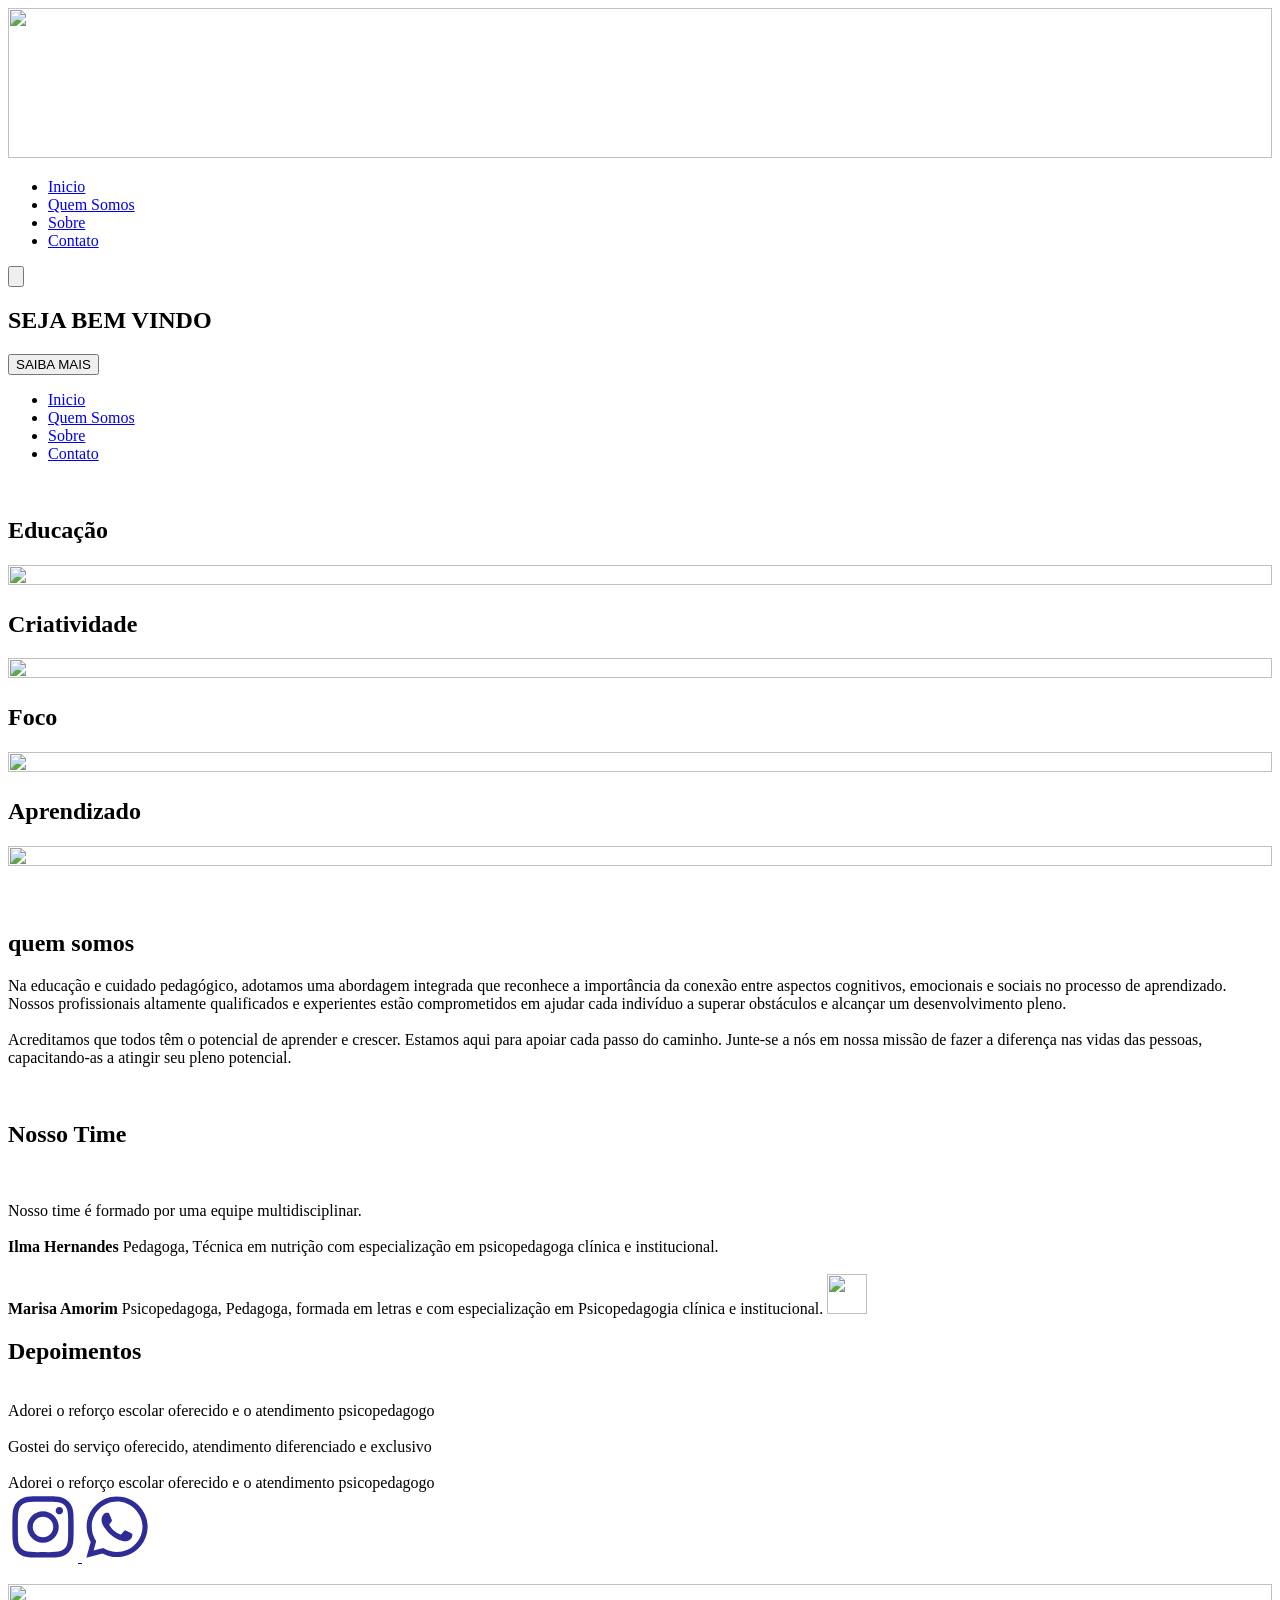
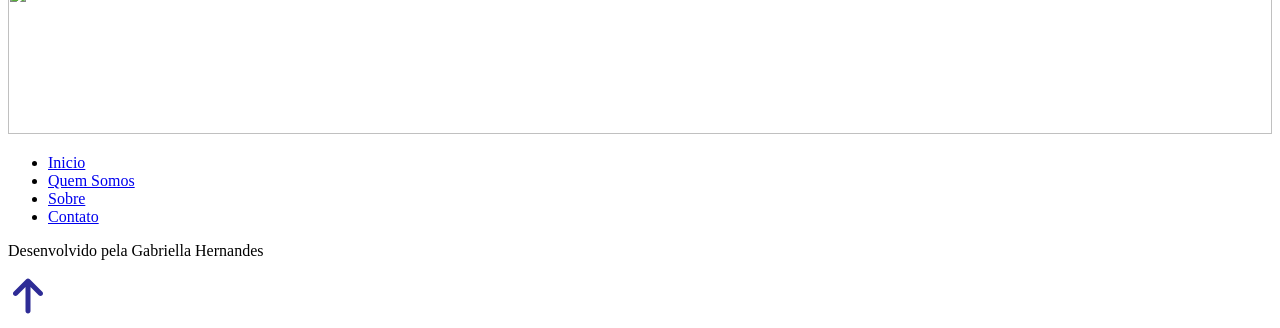
==== index.html @ 1cf251f1 "add tudo" ====
<!DOCTYPE html>
<html lang="pt-br">

<head>
    <meta charset="UTF-8">
    <meta http-equiv="X-UA-Compatible" content="IE=edge">
    <meta name="viewport" content="width=device-width, initial-scale=1.0">
    <link rel="stylesheet" href="style.css">
    <link rel="shortcut icon" href="img/logo.png" type="image/x-icon">
    <link href="https://unpkg.com/aos@2.3.1/dist/aos.css" rel="stylesheet">
    <script src="https://unpkg.com/aos@2.3.1/dist/aos.js"></script>
    <title>Psicopedagogia</title>
</head>

<body>
    <header id="inicio">
        <nav class="nav-bar">
            <div class="logo">
                <a href="#inicio"><img src="img/logo.png" width="100%" height="150px" alt=""></a>
            </div>
            <div class="nav-list">
                <ul>
                    <li class="nav-item"><a href="#inicio" class="nav-link">Inicio</a></li>
                    <li class="nav-item"><a href="#conteudo" class="nav-link">Quem Somos</a></li>
                    <li class="nav-item"><a href="#time" class="nav-link">Sobre</a></li>
                    <li class="nav-item"><a href="#icones" class="nav-link">Contato</a></li>
                </ul>
            </div>

            <div class="mobile-menu-icon">
                <button onclick="menuShow()"><img class="icon" src="img/menu_white_36dp.svg" alt=""></button>
            </div>
        </nav>

        <section>
            <h1 class="seja">SEJA BEM VINDO</h1>
            <a href="#fundo"><button class="botao">SAIBA MAIS</button></a>
        </section>

        <div class="mobile-menu">
            <ul>
                <li class="nav-item"><a href="#inicio" class="nav-link">Inicio</a></li>
                <li class="nav-item"><a href="#conteudo" class="nav-link">Quem Somos</a></li>
                <li class="nav-item"><a href="#time" class="nav-link">Sobre</a></li>
                <li class="nav-item"><a href="#icones" class="nav-link">Contato</a></li>
            </ul>
        </div>

        <div class="conjunto">
            <img src="img/conjunto.png" alt="">
        </div>
    </header>

    <section id="fundo">
        <div class="container">
            <div class="card">
            <div class="face face1">
                <div class="content">
                <span class="stars"></span>
                <h2 class="titulo">Educação</h2>
                </div>
            </div>
            <div class="face face2">
                <h2 class="java"><img src="img/3d-casual-life-woman-in-online-meetings-removebg-preview.png" width="100%" height="100%" alt=""></h2>
            </div>
            </div>
        
            <div class="card">
            <div class="face face1">
                <div class="content">
                <span class="stars"></span>
                <h2 class="titulo">Criatividade</h2>
                </div>
            </div>
            <div class="face face2">
                <h2 class="python"><img src="img/estrela.png" width="100%" height="100%" alt=""></h2>
                
            </div>
            </div>
        
            <div class="card">
            <div class="face face1">
                <div class="content">
                <span class="stars"></span>
                <h2 class="titulo">Foco</h2>
                </div>
            </div>
            <div class="face face2">
                <h2 class="cSharp"><img src="img/livro.png" width="100%" height="100%" alt=""></h2>
            </div>
            </div>

            <div class="card">
                <div class="face face1">
                <div class="content">
                    <span class="stars"></span>
                    <h2 class="titulo">Aprendizado</h2>
                </div>
                </div>
                <div class="face face2">
                    <h2 class="ultimo"><img src="img/crianca.png" width="100%" height="100%" alt=""></h2>
                </div>
            </div>
        </div>
    </section>

    <section id="conteudo">
        <div class="imagem-esquerda">
            <img src="img/borda.png" alt="">
        </div>
        <div class="quadrado">
            <h1 class="quem">quem somos</h1>
            <p class="descricao">Na educação e cuidado pedagógico, adotamos uma abordagem integrada que reconhece a importância da conexão entre aspectos cognitivos, emocionais e sociais no processo de aprendizado. Nossos profissionais altamente qualificados e experientes estão comprometidos em ajudar cada indivíduo a superar obstáculos e alcançar um desenvolvimento pleno.
            <br>
            <br>Acreditamos que todos têm o potencial de aprender e crescer. Estamos aqui para apoiar cada passo do caminho. Junte-se a nós em nossa missão de fazer a diferença nas vidas das pessoas, capacitando-as a atingir seu pleno potencial.</p>
        </div>
        <div class="imagem-direita">
            <img src="img/borda1.png" alt="">
        </div>
    </section>

    <section id="time">
        <h1 class="nosso">Nosso Time</h1>
        <div class="quadrado1">
            <div class="imagem-time">
                <img src="img/friends.png" alt="">
            </div>
            <p class="descricao1">
                Nosso time é formado por uma equipe multidisciplinar. <br><br>
                <strong>Ilma Hernandes</strong> Pedagoga, Técnica em nutrição com especialização em psicopedagoga clínica e institucional.
                <br><br>
                <strong>Marisa Amorim</strong> Psicopedagoga, Pedagoga, formada em letras e com especialização em Psicopedagogia clínica e institucional.
                <a href="https://wa.me/5511983482501" target="_blank">
                    <img src="img/wpp.png" width="40" height="40"  class="botao1" alt="">
                </a>
            </p>
        </div>
    </section>

    <section id="depoimentos">
        <h1 class="depoimentos-titulo">Depoimentos</h1>
        <div class="container-imagens">
            <div class="card-container">
                <div class="card">
                  <div class="front">
                    <img src="img/1.png" alt="">
                  </div>
                  <div class="back">Adorei o reforço escolar oferecido e o atendimento psicopedagogo</div>
                </div>
              </div>
              <div class="card-container">
                <div class="card">
                  <div class="front">
                    <img src="img/3.png" alt="">
                  </div>
                  <div class="back">Gostei do serviço oferecido, atendimento diferenciado e exclusivo</div>
                </div>
              </div>
              <div class="card-container">
                <div class="card">
                  <div class="front">
                    <img src="img/2.png" alt="">
                  </div>
                  <div class="back">Adorei o reforço escolar oferecido e o atendimento psicopedagogo</div>
                </div>
              </div>
        </div>
    </section>

    <section id="icones">
        <div class="redes">
            <a href="#" target="_blank">
                <svg xmlns="http://www.w3.org/2000/svg" width="70" height="70" class="icones" viewBox="0 0 448 512"><!--! Font Awesome Free 6.4.2 by @fontawesome - https://fontawesome.com License - https://fontawesome.com/license (Commercial License) Copyright 2023 Fonticons, Inc. --><style class="icones">svg{fill:#2e2c96}</style><path d="M224.1 141c-63.6 0-114.9 51.3-114.9 114.9s51.3 114.9 114.9 114.9S339 319.5 339 255.9 287.7 141 224.1 141zm0 189.6c-41.1 0-74.7-33.5-74.7-74.7s33.5-74.7 74.7-74.7 74.7 33.5 74.7 74.7-33.6 74.7-74.7 74.7zm146.4-194.3c0 14.9-12 26.8-26.8 26.8-14.9 0-26.8-12-26.8-26.8s12-26.8 26.8-26.8 26.8 12 26.8 26.8zm76.1 27.2c-1.7-35.9-9.9-67.7-36.2-93.9-26.2-26.2-58-34.4-93.9-36.2-37-2.1-147.9-2.1-184.9 0-35.8 1.7-67.6 9.9-93.9 36.1s-34.4 58-36.2 93.9c-2.1 37-2.1 147.9 0 184.9 1.7 35.9 9.9 67.7 36.2 93.9s58 34.4 93.9 36.2c37 2.1 147.9 2.1 184.9 0 35.9-1.7 67.7-9.9 93.9-36.2 26.2-26.2 34.4-58 36.2-93.9 2.1-37 2.1-147.8 0-184.8zM398.8 388c-7.8 19.6-22.9 34.7-42.6 42.6-29.5 11.7-99.5 9-132.1 9s-102.7 2.6-132.1-9c-19.6-7.8-34.7-22.9-42.6-42.6-11.7-29.5-9-99.5-9-132.1s-2.6-102.7 9-132.1c7.8-19.6 22.9-34.7 42.6-42.6 29.5-11.7 99.5-9 132.1-9s102.7-2.6 132.1 9c19.6 7.8 34.7 22.9 42.6 42.6 11.7 29.5 9 99.5 9 132.1s2.7 102.7-9 132.1z"/></svg>
            </a>
            <a href="#" target="_blank">
                <svg xmlns="http://www.w3.org/2000/svg" width="70" height="70" class="icones" viewBox="0 0 448 512"><!--! Font Awesome Free 6.4.2 by @fontawesome - https://fontawesome.com License - https://fontawesome.com/license (Commercial License) Copyright 2023 Fonticons, Inc. --><style class="icones">svg{fill:#2e2c96}</style><path d="M380.9 97.1C339 55.1 283.2 32 223.9 32c-122.4 0-222 99.6-222 222 0 39.1 10.2 77.3 29.6 111L0 480l117.7-30.9c32.4 17.7 68.9 27 106.1 27h.1c122.3 0 224.1-99.6 224.1-222 0-59.3-25.2-115-67.1-157zm-157 341.6c-33.2 0-65.7-8.9-94-25.7l-6.7-4-69.8 18.3L72 359.2l-4.4-7c-18.5-29.4-28.2-63.3-28.2-98.2 0-101.7 82.8-184.5 184.6-184.5 49.3 0 95.6 19.2 130.4 54.1 34.8 34.9 56.2 81.2 56.1 130.5 0 101.8-84.9 184.6-186.6 184.6zm101.2-138.2c-5.5-2.8-32.8-16.2-37.9-18-5.1-1.9-8.8-2.8-12.5 2.8-3.7 5.6-14.3 18-17.6 21.8-3.2 3.7-6.5 4.2-12 1.4-32.6-16.3-54-29.1-75.5-66-5.7-9.8 5.7-9.1 16.3-30.3 1.8-3.7.9-6.9-.5-9.7-1.4-2.8-12.5-30.1-17.1-41.2-4.5-10.8-9.1-9.3-12.5-9.5-3.2-.2-6.9-.2-10.6-.2-3.7 0-9.7 1.4-14.8 6.9-5.1 5.6-19.4 19-19.4 46.3 0 27.3 19.9 53.7 22.6 57.4 2.8 3.7 39.1 59.7 94.8 83.8 35.2 15.2 49 16.5 66.6 13.9 10.7-1.6 32.8-13.4 37.4-26.4 4.6-13 4.6-24.1 3.2-26.4-1.3-2.5-5-3.9-10.5-6.6z"/></svg>
            </a>
        </div>
    </section>

    <footer>
        <div class="crianca">
            <img src="img/criancas.png" alt="">
        </div>
        <div class="logo">
            <a href="#inicio"><img src="img/logo.png" width="100%" height="150px" alt=""></a>
        </div>
        <div class="nav-footer">
            <ul>
                <li class="nav-item-footer"><a href="#inicio" class="nav-link-footer">Inicio</a></li>
                <li class="nav-item-footer"><a href="#conteudo" class="nav-link-footer">Quem Somos</a></li>
                <li class="nav-item-footer"><a href="#time" class="nav-link-footer">Sobre</a></li>
                <li class="nav-item-footer"><a href="#icones" class="nav-link-footer">Contato</a></li>
            </ul>
        </div>
        <div class="final">
            <p class="meu">Desenvolvido pela Gabriella Hernandes</p>
            <a href="#inicio">
                <svg xmlns="http://www.w3.org/2000/svg" width="40" height="40" class="cima" viewBox="0 0 384 512"><!--! Font Awesome Free 6.4.2 by @fontawesome - https://fontawesome.com License - https://fontawesome.com/license (Commercial License) Copyright 2023 Fonticons, Inc. --><path d="M214.6 41.4c-12.5-12.5-32.8-12.5-45.3 0l-160 160c-12.5 12.5-12.5 32.8 0 45.3s32.8 12.5 45.3 0L160 141.2V448c0 17.7 14.3 32 32 32s32-14.3 32-32V141.2L329.4 246.6c12.5 12.5 32.8 12.5 45.3 0s12.5-32.8 0-45.3l-160-160z"/></svg>
            </a>
        </div>
    </footer>

    <script src="script.js"></script>
    <script>
        AOS.init();
    </script>
    
</body>


</html>
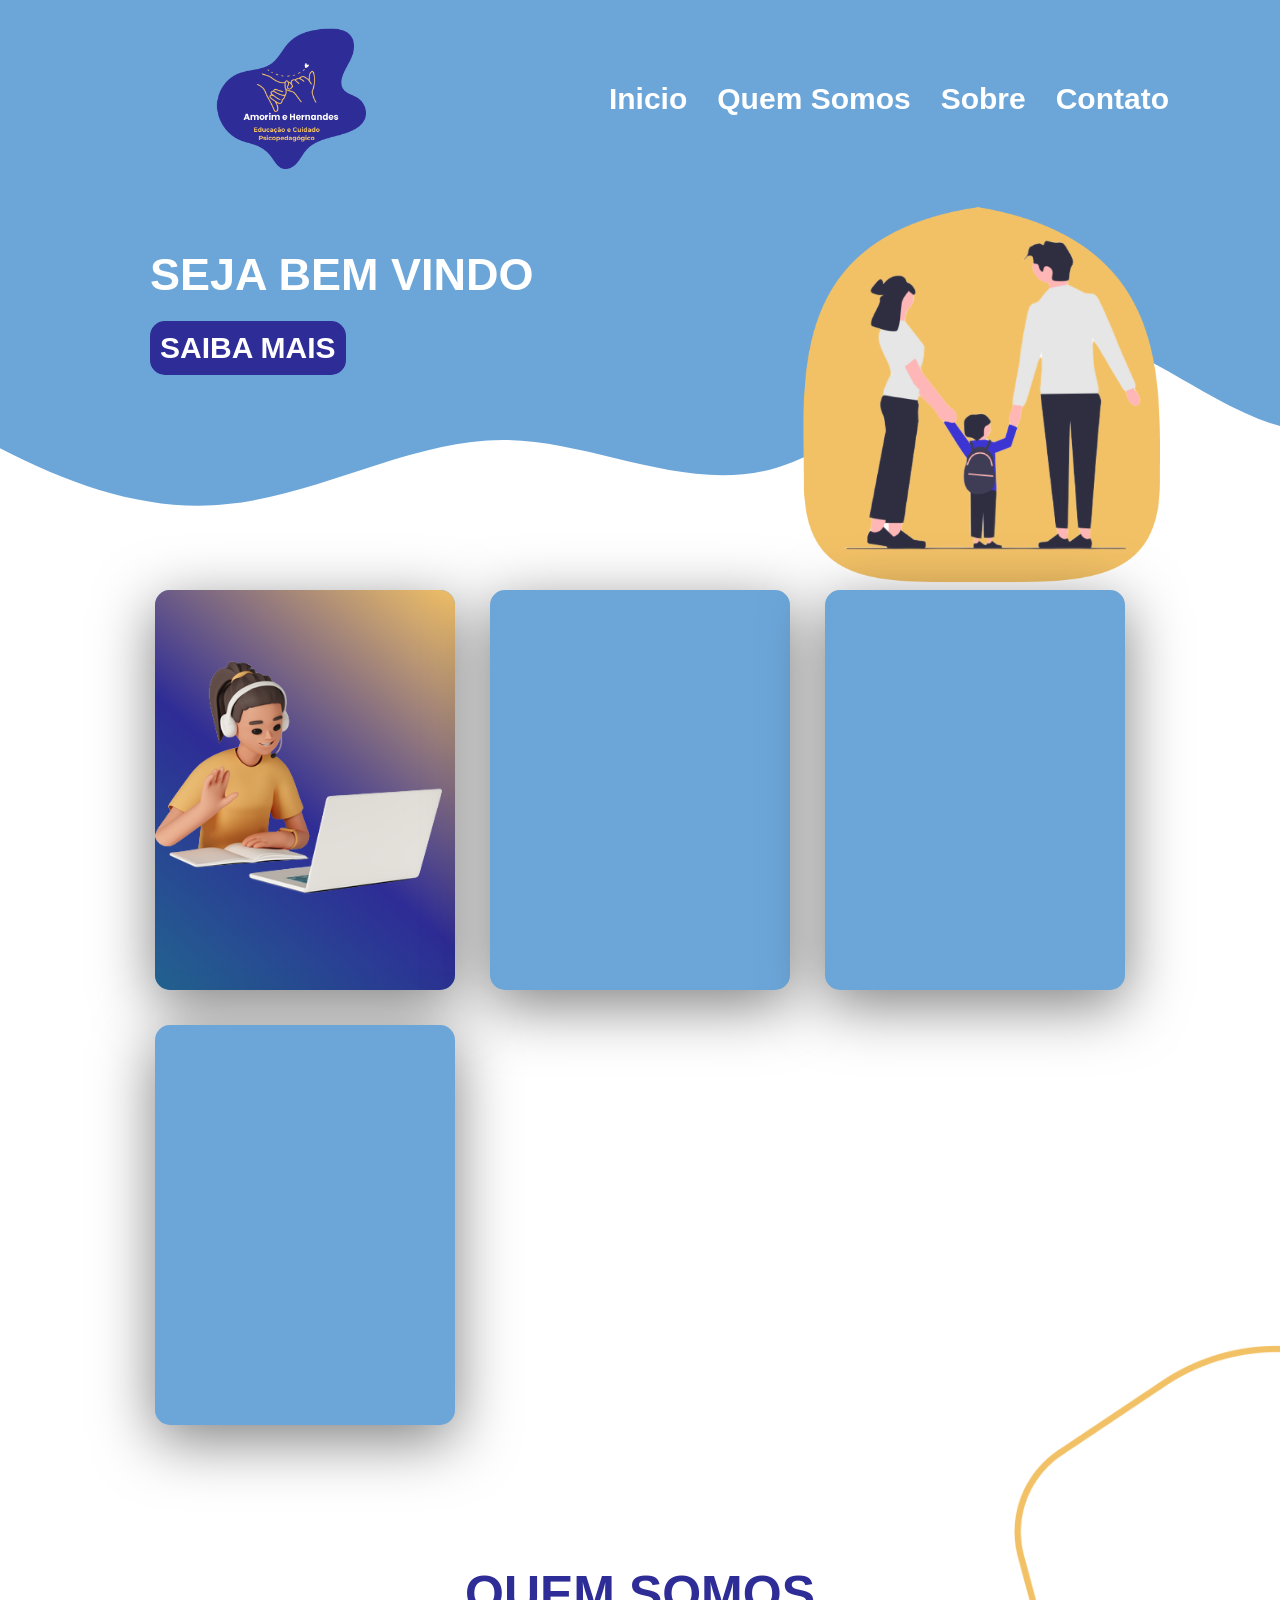
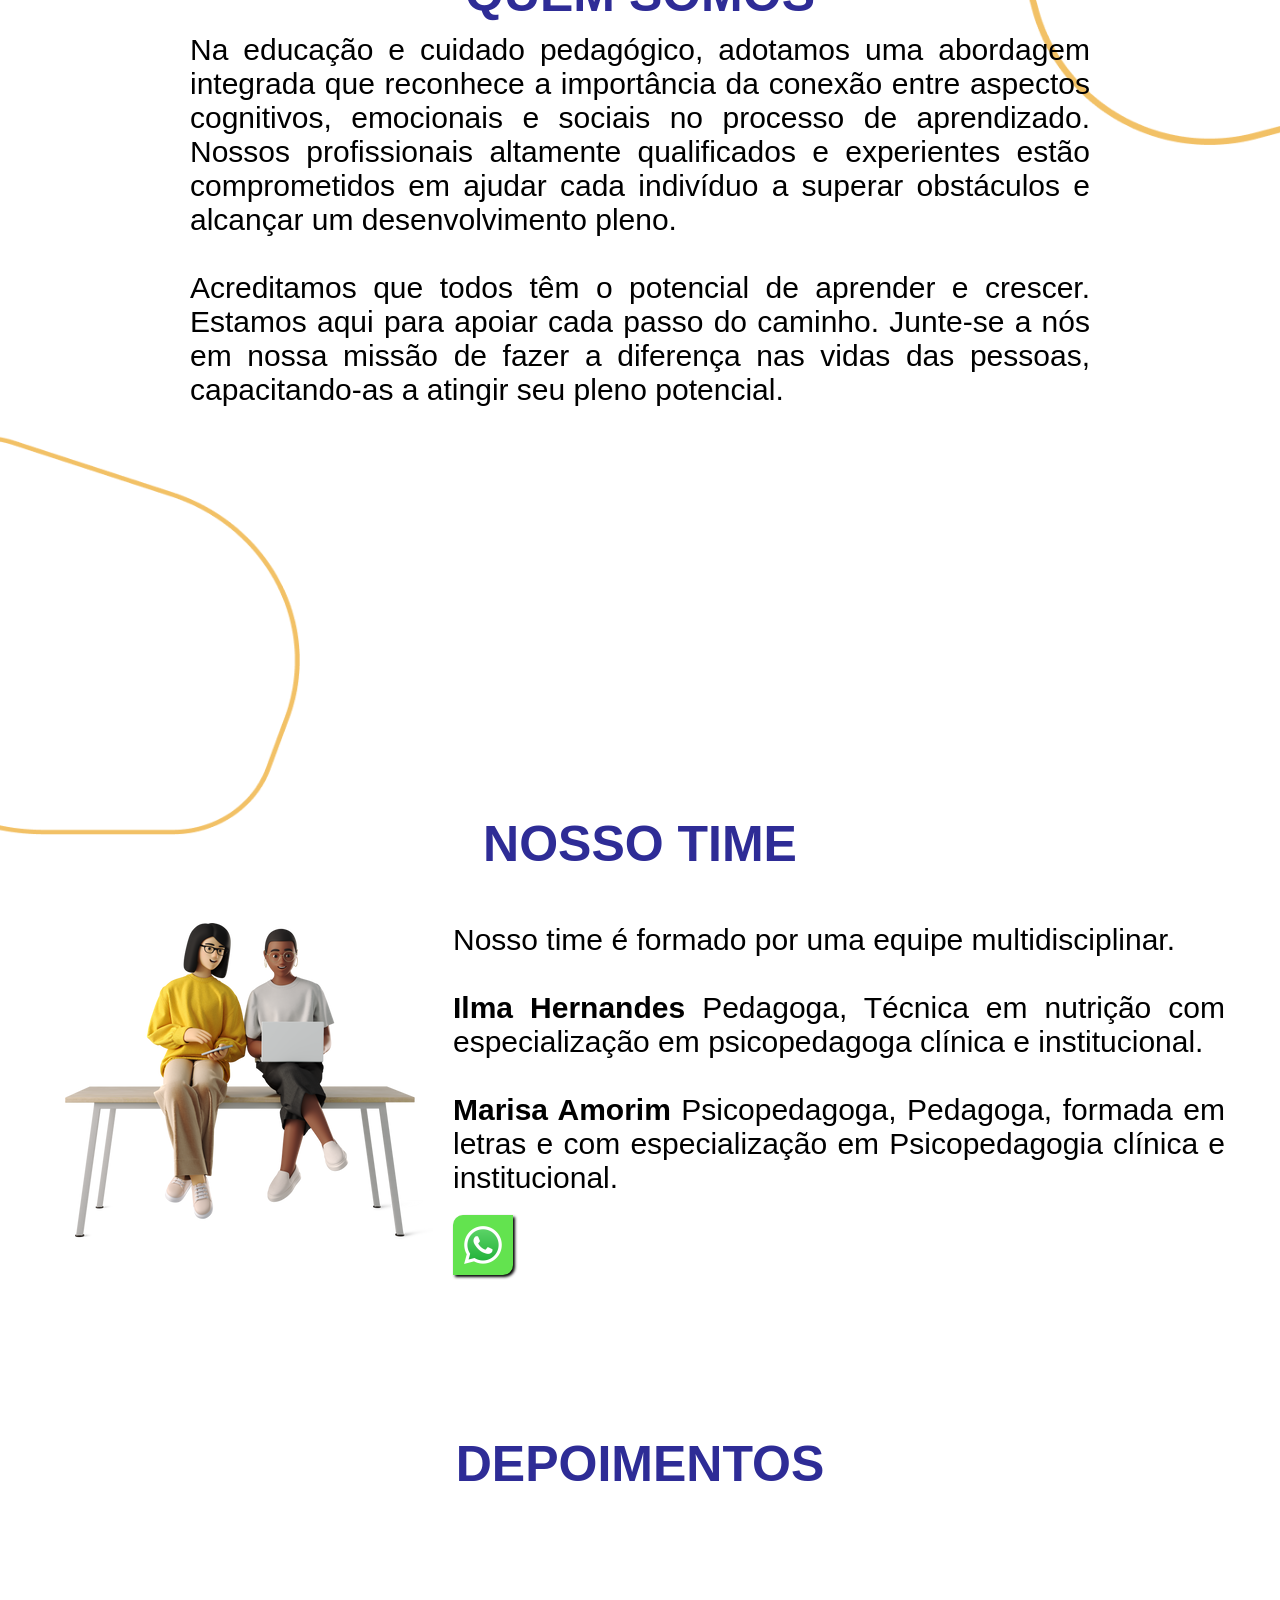
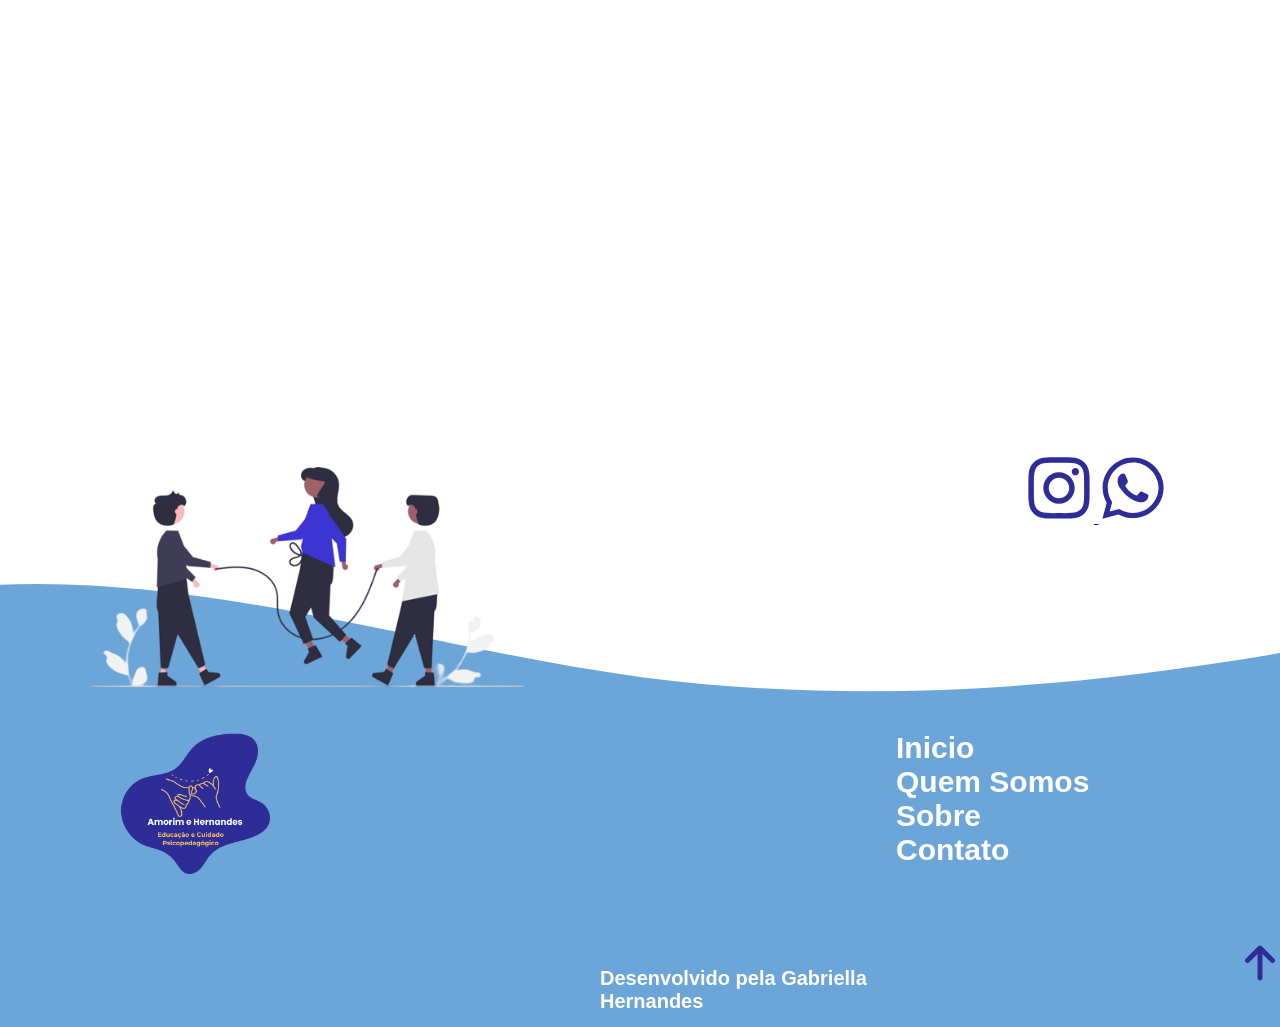
==== commit c7c81e98: "add conteudo" ====
--- a/index.html
+++ b/index.html
@@ -145,7 +145,7 @@
                   <div class="front">
                     <img src="img/1.png" alt="">
                   </div>
-                  <div class="back">Adorei o reforço escolar oferecido e o atendimento psicopedagogo</div>
+                  <div class="back">Gostaria de agradecer o atendimento individulizado que nosso filho recebeu, sempre pautado na ética e no respeito. Pode ver meu filho reagir as dificuldades de aprendizagem e acreditando que ele pode  seguir sozinho é maravilhoso!</div>
                 </div>
               </div>
               <div class="card-container">
@@ -153,7 +153,7 @@
                   <div class="front">
                     <img src="img/3.png" alt="">
                   </div>
-                  <div class="back">Gostei do serviço oferecido, atendimento diferenciado e exclusivo</div>
+                  <div class="back">A professora Ilma, desempenha um excelente trabalho de reforço escolar. Durante a pandemia nossa filha não conseguia acompanhar as aulas remotas de matemática, mas com auxilio, atenção e dedicação pessoal e profissional está conseguindo recuperar o conteúdo perdido.</div>
                 </div>
               </div>
               <div class="card-container">
@@ -161,7 +161,7 @@
                   <div class="front">
                     <img src="img/2.png" alt="">
                   </div>
-                  <div class="back">Adorei o reforço escolar oferecido e o atendimento psicopedagogo</div>
+                  <div class="back">Atendimento psicopedagogia para crianças, adolescentes com transtorno de aprendizagem, deficiência intelectual, motor e atípicas.</div>
                 </div>
               </div>
         </div>
--- a/style.css
+++ b/style.css
@@ -0,0 +1,585 @@
+*{
+    padding: 0;
+    border: 0;
+    margin: 0;
+}
+
+body{
+    font-family: 'Poppins', sans-serif;
+    overflow-x: hidden;
+}
+
+header{
+    background-image: url(img/wave.svg);
+    background-position: center center;
+    background-size: cover;
+    height: 550px;
+}
+
+.nav-bar {
+    display: flex;
+    justify-content: space-between;
+    padding: 1.4rem 6rem;
+}
+
+.logo {
+    display: flex;
+    align-items: center;
+    margin-left: 120px;
+}
+
+.nav-list {
+    display: flex;
+    align-items: center;
+}
+
+.nav-list ul {
+    display: flex;
+    justify-content: center;
+    list-style: none;
+}
+
+.nav-item {
+    margin: 0 15px;
+}
+
+.nav-link {
+    text-decoration: none;
+    font-size: 30px;
+    color: #fff;
+    font-weight: bold;
+}
+
+.mobile-menu-icon {
+    display: none;
+}
+
+.mobile-menu {
+    display: none;
+    width: 100%;
+    position: absolute;
+    background-color: #6CA6D9;
+    border-radius: 50px;
+    top: 55px;
+}
+
+.seja{
+    color: #fff;
+    font-weight: bold;
+    font-size: 45px;
+    margin-top: 50px;
+    margin-left: 150px;
+}
+
+.botao{
+    
+    color: #fff;
+    padding: 10px;
+    border-radius: 15px;
+    cursor: pointer;
+    margin-top: 20px;
+    margin-left: 150px;
+    font-weight: bold;
+    font-size: 30px;
+    background-color: #2E2C96;
+}
+
+.conjunto img{
+    width: 450px;
+    height: 400px;
+    margin-top: -180px;
+    margin-left: 60%;
+    display: flex;
+}
+
+/* CARDS */
+#fundo {
+    margin: 0;
+    padding: 0;
+    display: flex;
+    justify-content: center;
+    align-items: center;
+    font-family: "Righteous", cursive;
+    min-height: 100vh;
+  
+    .container {
+      max-width: 100vw;
+      display: grid;
+      grid-template-columns: repeat(auto-fit, minmax(300px, 1fr));
+      grid-gap: 35px;
+      margin: 0 auto;
+      padding: 40px 0;
+  
+      .card {
+        position: relative;
+        width: 300px;
+        height: 400px;
+        margin: 0 auto;
+        color: #fff;
+        font-size: 30px;
+        font-weight: bold;
+        background-color: #6CA6D9;
+        border-radius: 15px;
+        box-shadow: 0 15px 60px rgba(0, 0, 0, 0.5);
+  
+        .face {
+          position: absolute;
+          bottom: 0;
+          left: 0;
+          width: 100%;
+          height: 100%;
+          display: flex;
+          justify-content: center;
+          align-items: center;
+  
+          &.face1 {
+            box-sizing: border-box;
+            padding: 20px;
+  
+            h2 {
+              margin: 0;
+              padding: 0;
+            }
+  
+            .java {
+              background-color: #fffc00;
+              -webkit-background-clip: text;
+              -webkit-text-fill-color: transparent;
+            }
+  
+            .python {
+              background-color: #00fffc;
+              -webkit-background-clip: text;
+              -webkit-text-fill-color: transparent;
+            }
+  
+            .cSharp {
+              background-color: #fc00ff;
+              -webkit-background-clip: text;
+              -webkit-text-fill-color: transparent;
+            }
+  
+            .ultimo{
+              background-color: #2b00ff;
+              -webkit-background-clip: text;
+              -webkit-text-fill-color: transparent;
+            }
+          }
+  
+          &.face2 {
+            transition: 0.5s;
+  
+            .titulo {
+              margin: 0;
+              padding: 0;
+              font-size: 10em;
+              color: #fff;
+              font-weight: bold;
+              transition: 0.5s;
+              text-shadow: 0 2px 5px rgba(0, 0, 0, 0.2);
+              z-index: 10;
+            }
+          }
+        }
+      }
+  
+      .card:hover .face.face2 {
+        height: 60px;
+  
+        h2 {
+          font-size: 2em;
+        }
+      }
+  
+      .card:nth-child(1) .face.face2 {
+        background-image: linear-gradient(
+          40deg,
+          #22638F 0%,
+          #2E2C96 45%,
+          #F2C166 100%
+        );
+        border-radius: 15px;
+      }
+  
+      .card:nth-child(2) .face.face2 {
+        background-image: linear-gradient(
+          40deg,
+          #22638F 0%,
+          #2E2C96 45%,
+          #F2C166 100%
+        );
+        border-radius: 15px;
+      }
+  
+      .card:nth-child(3) .face.face2 {
+        background-image: linear-gradient(
+          40deg,
+          #22638F 0%,
+          #2E2C96 45%,
+          #F2C166 100%
+        );
+        border-radius: 15px;
+      }
+  
+      .card:nth-child(4) .face.face2 {
+          background-image: linear-gradient(
+          40deg,
+          #22638F 0%,
+          #2E2C96 45%,
+          #F2C166 100%
+        );
+        border-radius: 15px;
+      }
+    }
+  }
+
+/* Conteudo */
+  .quem{
+      text-align: center;
+      color: #2E2C96;
+      text-transform: uppercase;
+      font-size: 50px;
+      font-weight: bold;
+  }
+
+  .descricao{
+      margin-top: 10px;
+      text-align: justify;
+      font-size: 30px;
+  }
+
+  .quadrado{
+      width: 100vh;
+      height: 80vh;
+      margin: auto;
+  }
+
+  .imagem-esquerda{
+      width: 100%;
+      height: 100px;
+      
+  } 
+  .imagem-esquerda img{
+      margin-left: 79.2%;
+      width: 300px;
+      height: 400px;
+      margin-top: -120px;
+  }
+
+  .imagem-direita{
+      width: 100%;
+      height: 100px;
+  }
+
+  .imagem-direita img{
+      margin-top: -250px;
+      width: 300px;
+      height: 400px;
+  }
+
+  #time{
+      width: 100%;
+      height: 550px;
+      text-align: justify;
+  }
+
+  .time-conteudo img{
+      margin-left: 250px;
+  }
+
+  .nosso{
+      margin-top: 30px;
+      text-align: center;
+      color: #2E2C96;
+      text-transform: uppercase;
+      font-size: 50px;
+      font-weight: bold;
+  }
+
+  .descricao1{
+      margin-top: 50px;
+      font-size: 30px;
+      margin-left: 20px;
+  }
+
+  .imagem-time{
+      margin-left: 10px;
+      margin-top: 50px;
+  }
+
+  .quadrado1{
+      width: 130vh;
+      height: 50vh;
+      display: flex;
+      flex-direction: row;
+      margin: auto;
+  }
+
+  .botao1{
+    background-color: #63E34F;
+    padding: 10px;
+    border-radius: 10px 0px 10px 0px;
+    color: #fff;
+    display: flex;
+    margin-top: 20px;
+    box-shadow: 2px 2px 3px black;
+    transition: ease-in-out 300ms;
+  }
+
+
+/* DEPOIMENTOS */
+
+#depoimentos{
+  margin-top: 70px;
+}
+
+.card-container{
+  perspective: 900px;
+  margin-left: 20px;
+  margin-top: 40px;
+}
+
+.card{
+  position: relative;
+  width: 400px;
+  height:400px;
+  transition: all 0.6s ease;
+  transform-style: preserve-3d;
+}
+
+.front,.back{
+  position: absolute;
+  background: #E2C28E;
+  top: 0;
+  left: 0;
+  width: 400px;
+  height:400px;
+  border-radius: 5px;
+  color: white;
+  box-shadow: 0 27px 55px 0 rgba(0, 0, 0, 0.3), 0 17px 17px 0 rgba(0, 0, 0, 0.15);
+  backface-visibility: hidden;
+}
+
+.front{
+  display: flex;
+  align-items: center;
+  justify-content: center;
+  font-size: 30px;
+   width: 400px;
+  height:400px
+}
+
+.back{
+  display: flex;
+  align-items: center;
+  justify-content: center;
+  font-size: 25px;
+  font-weight: bold;
+  text-align: center;
+}
+
+.card-container:hover .card{
+  transform: rotateY(180deg);
+}
+
+.back{
+  transform: rotateY(180deg);
+}
+
+.depoimentos-titulo{
+  text-align: center;
+  color: #2E2C96;
+  text-transform: uppercase;
+  font-size: 50px;
+  font-weight: bold;
+}
+
+.container-imagens{
+  display: flex;
+  justify-content: center;
+  align-items: center;
+  flex-direction: row;
+}
+
+.card-imagem img{
+  width: 300px;
+  height: 300px;
+  background-color: #E2C28E;
+  border-radius: 30px;
+  margin-top: 10px;
+  margin-left: 30px;
+  transition: all 0.6s ease;
+}
+
+#icones{
+  display: flex;
+  align-items: center;
+  flex-direction: row;
+  margin-top: 120px;
+  margin-left: 80%;
+}
+
+/* FOOTER */
+
+footer{
+  background-image: url(img/wave1.svg);
+  background-position: center center;
+  background-size: cover;
+  height: 600px;
+}
+
+.crianca{
+  width: 300px;
+  height: 300px;
+  margin-top: -100px;
+  margin-left: 30px;
+  display: flex;
+}
+
+.nav-footer {
+  display: flex;
+  align-items: center;
+  margin-left: 70%;
+  margin-top: -150px;
+}
+
+.nav-footer ul {
+  display: flex;
+  justify-content: center;
+  list-style: none;
+  flex-direction: column;
+}
+
+.nav-link-footer{
+  text-decoration: none;
+  font-size: 30px;
+  color: #fff;
+  font-weight: bold;
+}
+
+.meu{
+  color: #fff;
+  font-weight: bold;
+  font-size: 20px;
+  margin-top: 100px;
+  margin-left: 600px;
+}
+
+.final{
+  display: flex;
+  align-items: center;
+}
+
+.cima{
+  margin-left: 300px;
+  margin-top: 50px;
+}
+
+/* NAVBAR  */
+@media screen and (max-width: 826px) {
+    .nav-bar {
+        padding: 1.5rem 4rem;
+    }
+    .nav-item {
+        display: none;
+    }
+    .login-button {
+        display: none;
+    }
+    .mobile-menu-icon {
+        display: block;
+    }
+    .mobile-menu-icon button {
+        background-color: transparent;
+        border: none;
+        cursor: pointer;
+    }
+    .mobile-menu ul {
+        display: flex;
+        flex-direction: column;
+        text-align: center;
+        padding-bottom: 1rem;
+    }
+    .mobile-menu .nav-item {
+        display: block;
+        padding-top: 1.2rem;
+    }
+    .open {
+        display: block;
+    }
+}
+/* DESKTOP */
+
+@media screen and (min-width:1024px){
+  header{
+    width: 100%;
+  }
+}
+
+/* TABLET */
+
+@media screen and (min-width: 768px) and (max-width:1023px) {
+  
+}
+
+/* CELULAR */
+@media screen and (max-width: 767px){
+  header{
+    height: 800px;
+  }
+  
+  .imagem-direita img{
+    display: none;
+  }
+
+  .imagem-esquerda img{
+    display: none;
+  }
+
+  .conjunto img{
+    width: 300px;
+    height: 300px;
+  }
+
+  .botao{
+    padding: 5px;
+    margin-left: 10px;
+    margin-top: 10px;
+  }
+
+  .seja{
+    margin-top: 100px;
+    margin-left: 10px;
+  }
+
+  .quadrado1{
+    flex-direction: column;
+    display: flex;
+    align-items: center;
+  }
+
+  .logo{
+    margin-left: 10px;
+  }
+  
+  .imagem-time img{
+    width: 300px;
+    height: 300px;
+    flex-direction: column;
+    display: flex;
+    align-items: center;
+  }
+  .container-imagens{
+    flex-direction: column;
+    display: flex;
+    align-items: center;
+  }
+
+  footer{
+    height: 800px;
+  }
+  
+  
+
+}
+
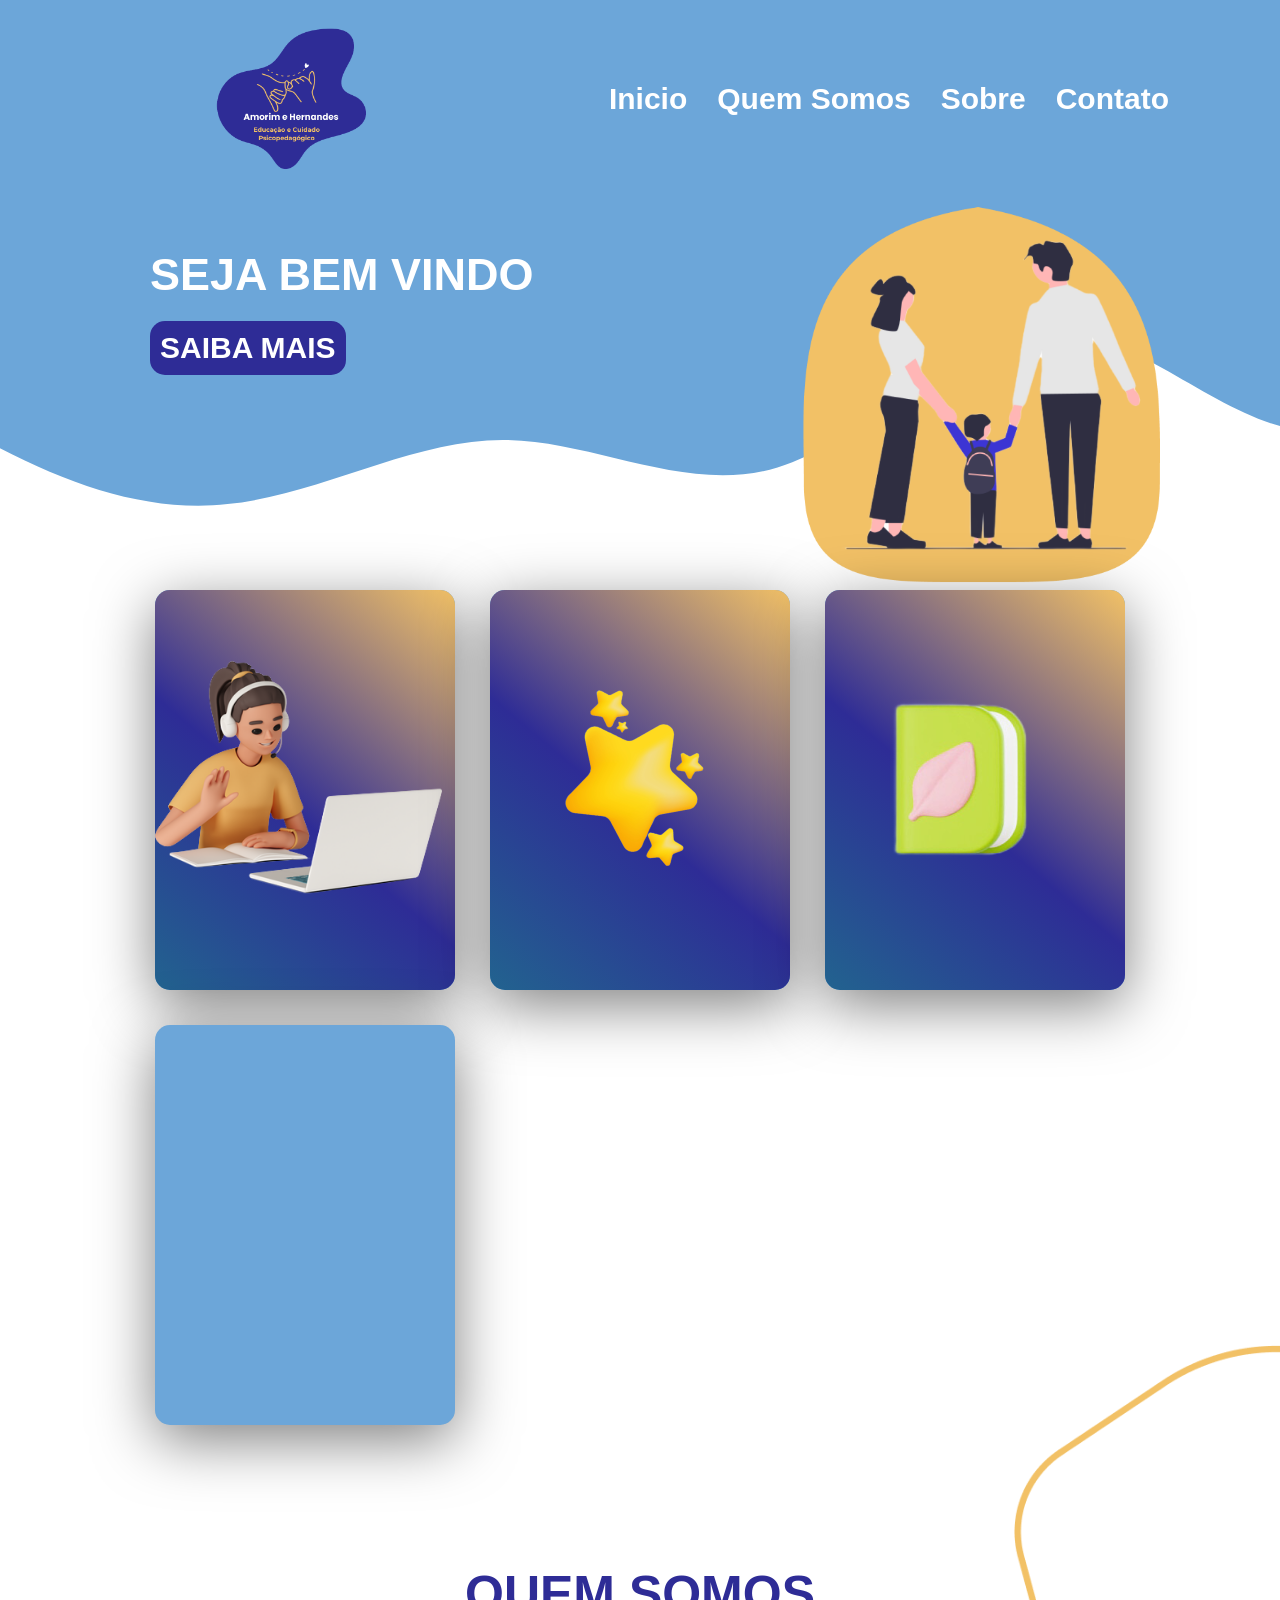
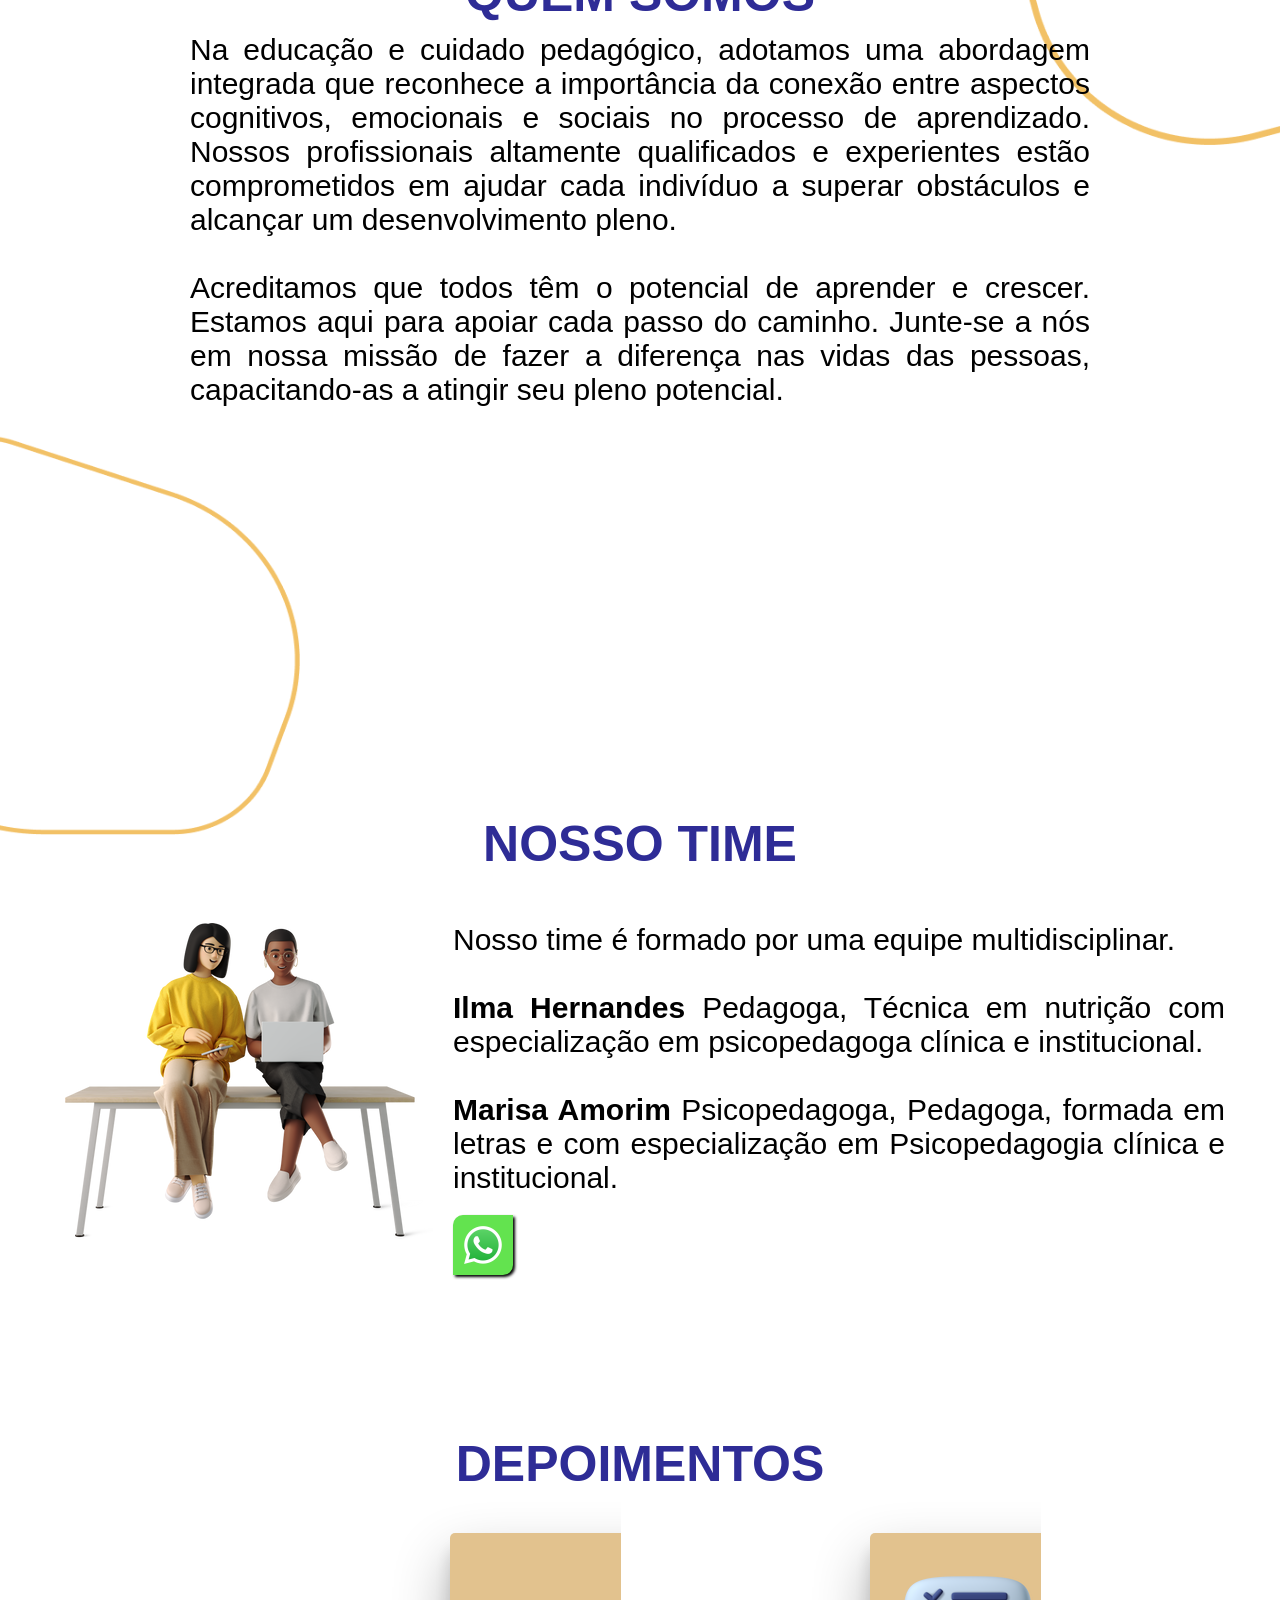
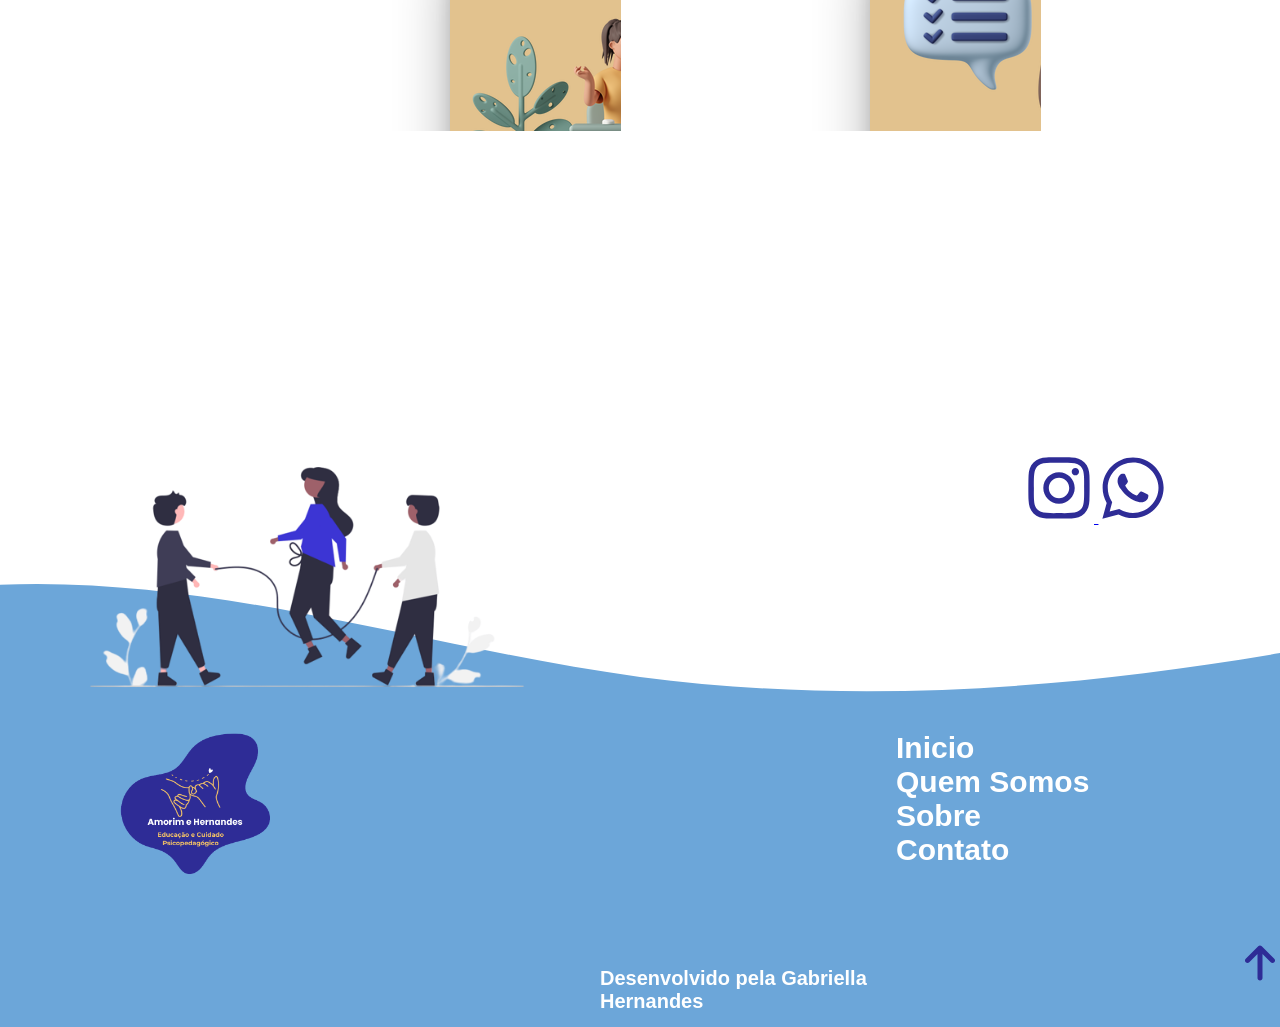
==== commit 02b905a2: "arrumando" ====
--- a/index.html
+++ b/index.html
@@ -169,10 +169,10 @@
 
     <section id="icones">
         <div class="redes">
-            <a href="#" target="_blank">
+            <a href="#inicio">
                 <svg xmlns="http://www.w3.org/2000/svg" width="70" height="70" class="icones" viewBox="0 0 448 512"><!--! Font Awesome Free 6.4.2 by @fontawesome - https://fontawesome.com License - https://fontawesome.com/license (Commercial License) Copyright 2023 Fonticons, Inc. --><style class="icones">svg{fill:#2e2c96}</style><path d="M224.1 141c-63.6 0-114.9 51.3-114.9 114.9s51.3 114.9 114.9 114.9S339 319.5 339 255.9 287.7 141 224.1 141zm0 189.6c-41.1 0-74.7-33.5-74.7-74.7s33.5-74.7 74.7-74.7 74.7 33.5 74.7 74.7-33.6 74.7-74.7 74.7zm146.4-194.3c0 14.9-12 26.8-26.8 26.8-14.9 0-26.8-12-26.8-26.8s12-26.8 26.8-26.8 26.8 12 26.8 26.8zm76.1 27.2c-1.7-35.9-9.9-67.7-36.2-93.9-26.2-26.2-58-34.4-93.9-36.2-37-2.1-147.9-2.1-184.9 0-35.8 1.7-67.6 9.9-93.9 36.1s-34.4 58-36.2 93.9c-2.1 37-2.1 147.9 0 184.9 1.7 35.9 9.9 67.7 36.2 93.9s58 34.4 93.9 36.2c37 2.1 147.9 2.1 184.9 0 35.9-1.7 67.7-9.9 93.9-36.2 26.2-26.2 34.4-58 36.2-93.9 2.1-37 2.1-147.8 0-184.8zM398.8 388c-7.8 19.6-22.9 34.7-42.6 42.6-29.5 11.7-99.5 9-132.1 9s-102.7 2.6-132.1-9c-19.6-7.8-34.7-22.9-42.6-42.6-11.7-29.5-9-99.5-9-132.1s-2.6-102.7 9-132.1c7.8-19.6 22.9-34.7 42.6-42.6 29.5-11.7 99.5-9 132.1-9s102.7-2.6 132.1 9c19.6 7.8 34.7 22.9 42.6 42.6 11.7 29.5 9 99.5 9 132.1s2.7 102.7-9 132.1z"/></svg>
             </a>
-            <a href="#" target="_blank">
+            <a href="https://wa.me/5511983482501" target="_blank">
                 <svg xmlns="http://www.w3.org/2000/svg" width="70" height="70" class="icones" viewBox="0 0 448 512"><!--! Font Awesome Free 6.4.2 by @fontawesome - https://fontawesome.com License - https://fontawesome.com/license (Commercial License) Copyright 2023 Fonticons, Inc. --><style class="icones">svg{fill:#2e2c96}</style><path d="M380.9 97.1C339 55.1 283.2 32 223.9 32c-122.4 0-222 99.6-222 222 0 39.1 10.2 77.3 29.6 111L0 480l117.7-30.9c32.4 17.7 68.9 27 106.1 27h.1c122.3 0 224.1-99.6 224.1-222 0-59.3-25.2-115-67.1-157zm-157 341.6c-33.2 0-65.7-8.9-94-25.7l-6.7-4-69.8 18.3L72 359.2l-4.4-7c-18.5-29.4-28.2-63.3-28.2-98.2 0-101.7 82.8-184.5 184.6-184.5 49.3 0 95.6 19.2 130.4 54.1 34.8 34.9 56.2 81.2 56.1 130.5 0 101.8-84.9 184.6-186.6 184.6zm101.2-138.2c-5.5-2.8-32.8-16.2-37.9-18-5.1-1.9-8.8-2.8-12.5 2.8-3.7 5.6-14.3 18-17.6 21.8-3.2 3.7-6.5 4.2-12 1.4-32.6-16.3-54-29.1-75.5-66-5.7-9.8 5.7-9.1 16.3-30.3 1.8-3.7.9-6.9-.5-9.7-1.4-2.8-12.5-30.1-17.1-41.2-4.5-10.8-9.1-9.3-12.5-9.5-3.2-.2-6.9-.2-10.6-.2-3.7 0-9.7 1.4-14.8 6.9-5.1 5.6-19.4 19-19.4 46.3 0 27.3 19.9 53.7 22.6 57.4 2.8 3.7 39.1 59.7 94.8 83.8 35.2 15.2 49 16.5 66.6 13.9 10.7-1.6 32.8-13.4 37.4-26.4 4.6-13 4.6-24.1 3.2-26.4-1.3-2.5-5-3.9-10.5-6.6z"/></svg>
             </a>
         </div>
--- a/style.css
+++ b/style.css
@@ -523,7 +523,7 @@
 }
 
 /* CELULAR */
-@media screen and (max-width: 767px){
+@media screen and (max-width: 600px){
   header{
     height: 800px;
   }
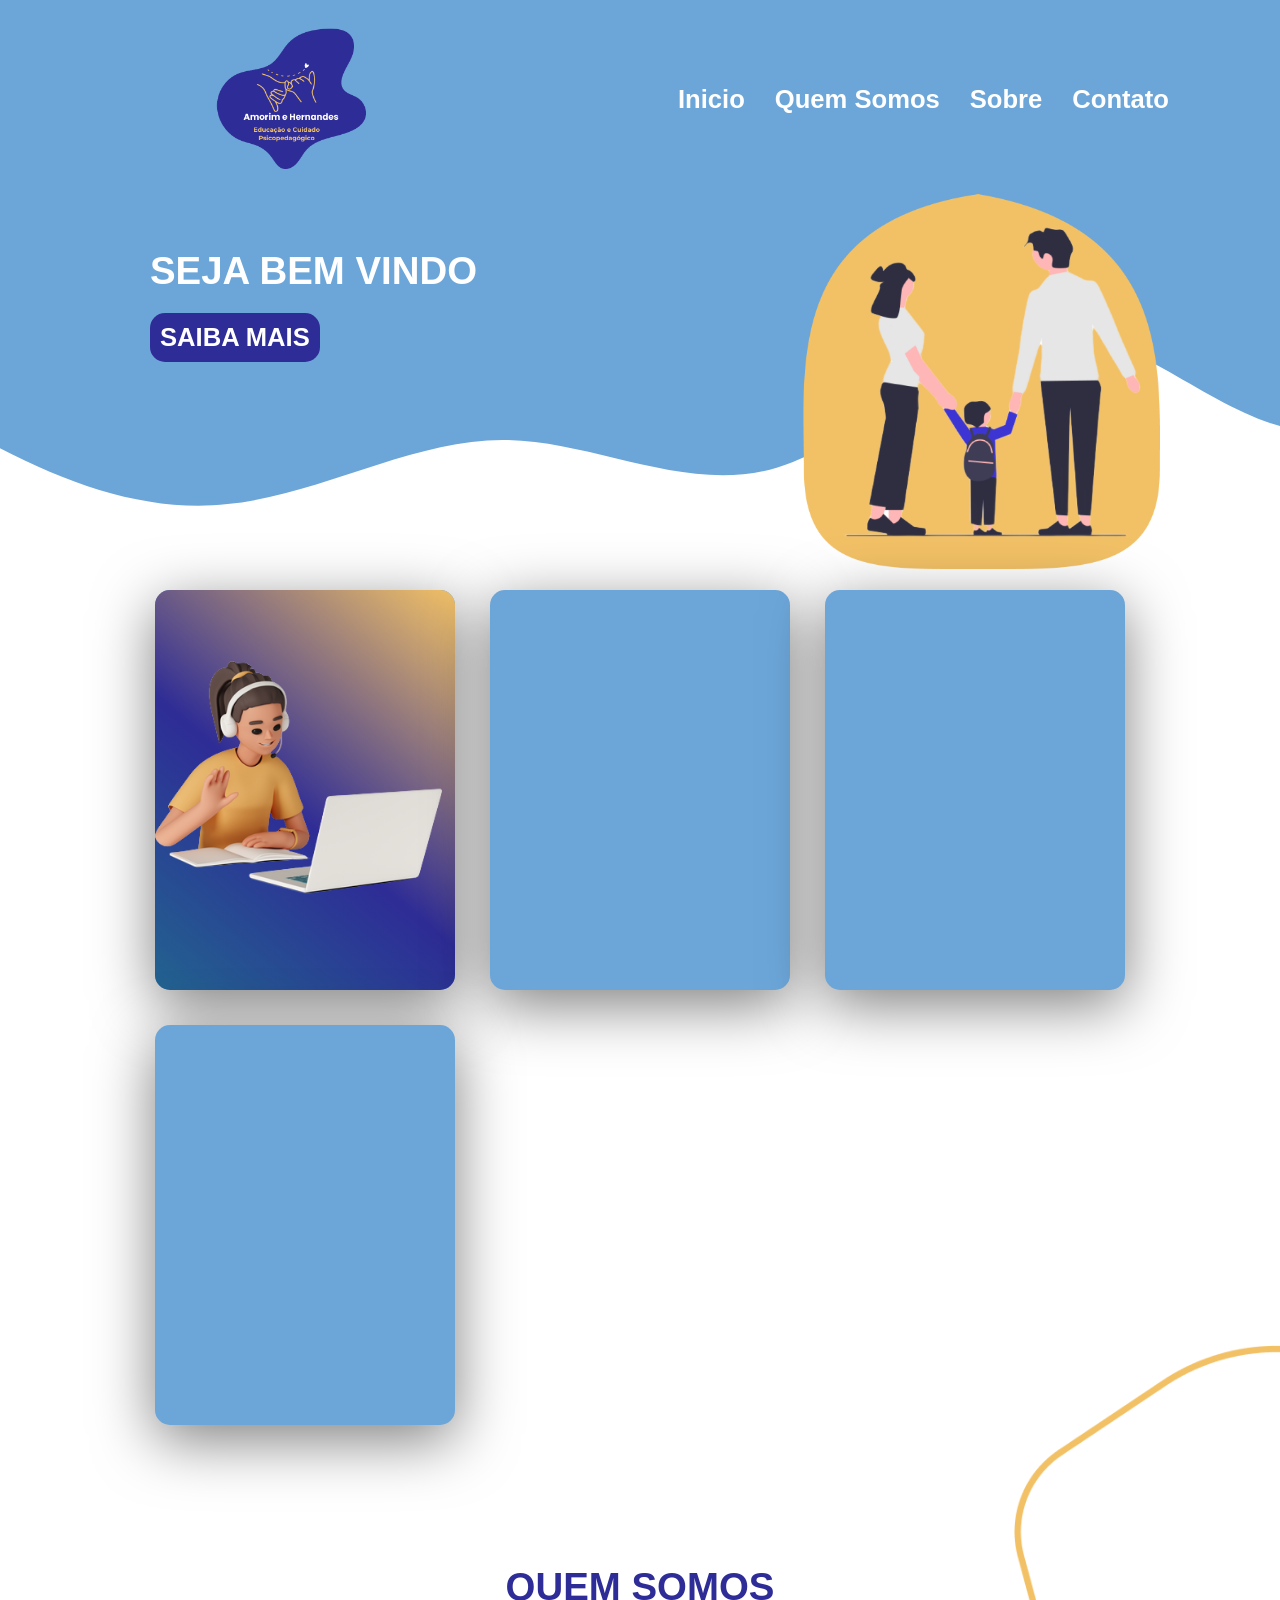
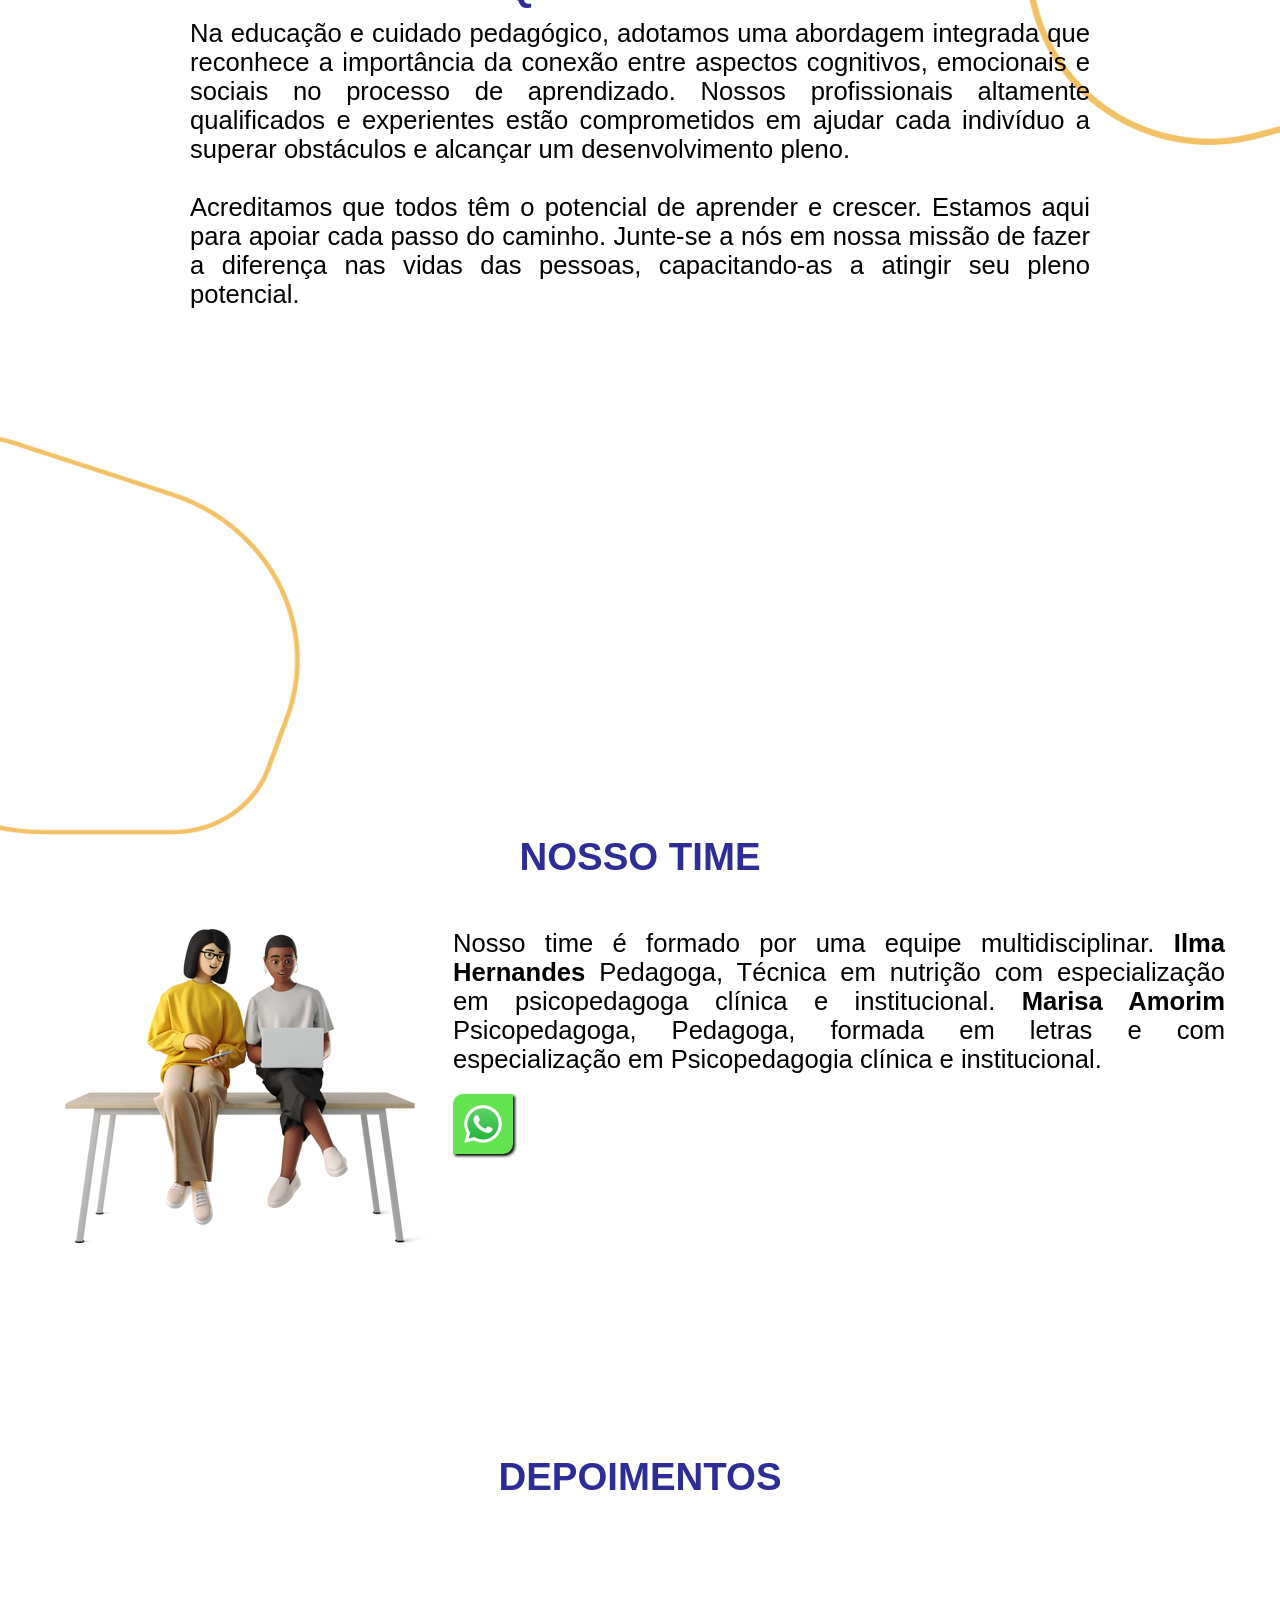
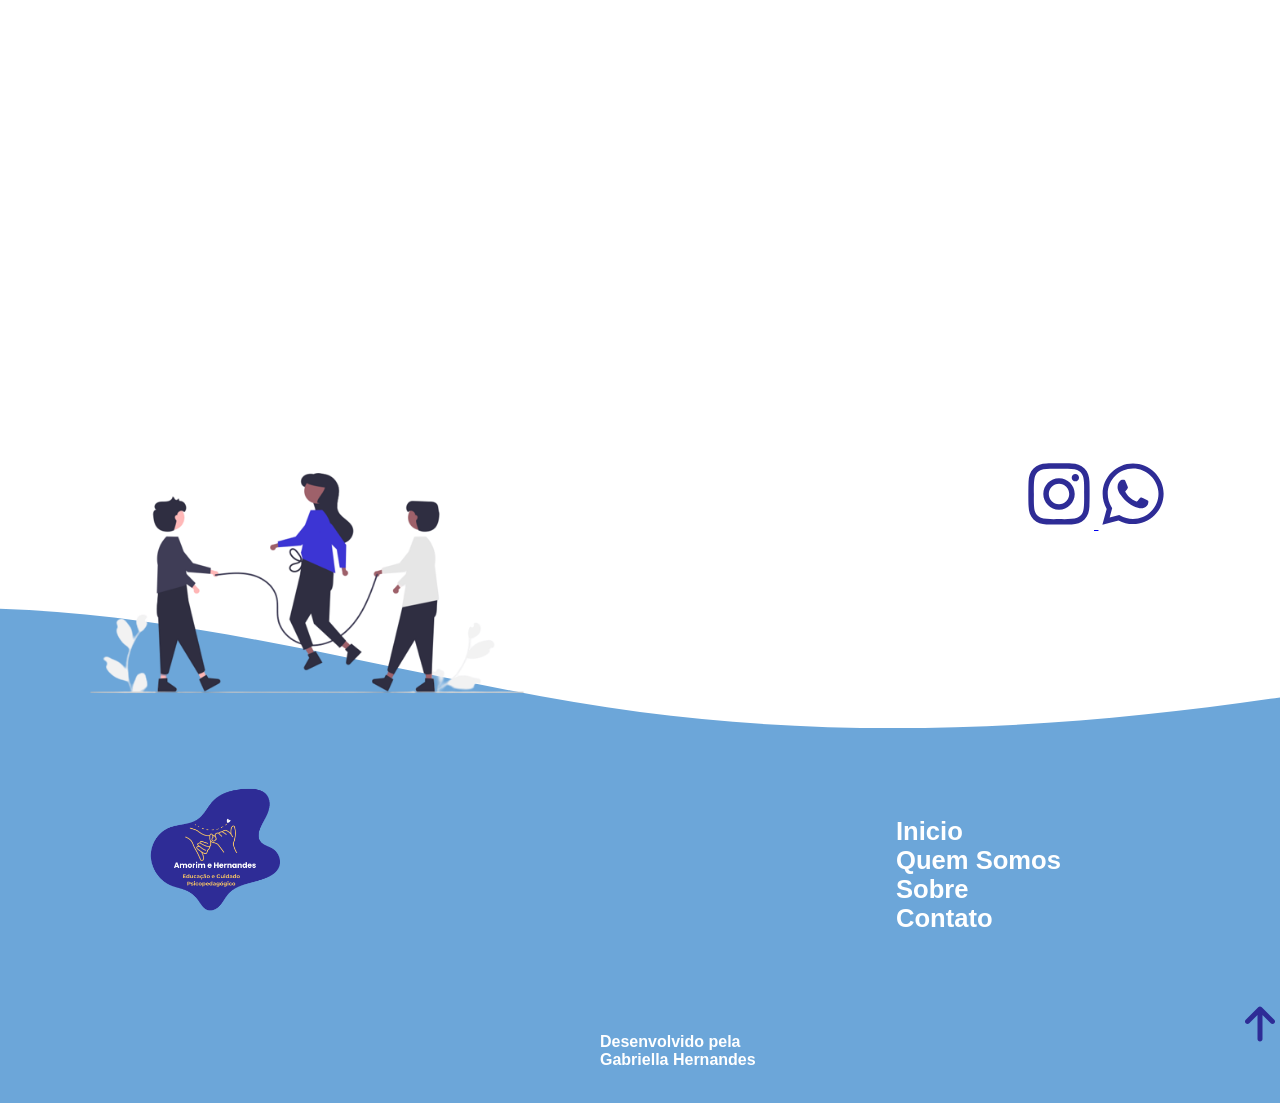
==== commit f26cc27d: "responsividade" ====
--- a/index.html
+++ b/index.html
@@ -126,9 +126,8 @@
                 <img src="img/friends.png" alt="">
             </div>
             <p class="descricao1">
-                Nosso time é formado por uma equipe multidisciplinar. <br><br>
+                Nosso time é formado por uma equipe multidisciplinar.
                 <strong>Ilma Hernandes</strong> Pedagoga, Técnica em nutrição com especialização em psicopedagoga clínica e institucional.
-                <br><br>
                 <strong>Marisa Amorim</strong> Psicopedagoga, Pedagoga, formada em letras e com especialização em Psicopedagogia clínica e institucional.
                 <a href="https://wa.me/5511983482501" target="_blank">
                     <img src="img/wpp.png" width="40" height="40"  class="botao1" alt="">
@@ -182,8 +181,8 @@
         <div class="crianca">
             <img src="img/criancas.png" alt="">
         </div>
-        <div class="logo">
-            <a href="#inicio"><img src="img/logo.png" width="100%" height="150px" alt=""></a>
+        <div class="logo1">
+            <a href="#inicio"><img src="img/logo.png" width="100%" height="130px" alt=""></a>
         </div>
         <div class="nav-footer">
             <ul>
--- a/style.css
+++ b/style.css
@@ -45,7 +45,7 @@
 
 .nav-link {
     text-decoration: none;
-    font-size: 30px;
+    font-size: clamp(1.5rem, 2vw, 3rem);
     color: #fff;
     font-weight: bold;
 }
@@ -66,13 +66,12 @@
 .seja{
     color: #fff;
     font-weight: bold;
-    font-size: 45px;
+    font-size: clamp(1.5rem, 3vw, 3rem);
     margin-top: 50px;
     margin-left: 150px;
 }
 
 .botao{
-    
     color: #fff;
     padding: 10px;
     border-radius: 15px;
@@ -80,7 +79,7 @@
     margin-top: 20px;
     margin-left: 150px;
     font-weight: bold;
-    font-size: 30px;
+    font-size: clamp(1rem, 2vw, 3rem);
     background-color: #2E2C96;
 }
 
@@ -238,14 +237,14 @@
       text-align: center;
       color: #2E2C96;
       text-transform: uppercase;
-      font-size: 50px;
+      font-size: clamp(1rem, 3vw, 3rem);
       font-weight: bold;
   }
 
   .descricao{
       margin-top: 10px;
       text-align: justify;
-      font-size: 30px;
+      font-size: clamp(1rem, 2vw, 2rem);
   }
 
   .quadrado{
@@ -280,7 +279,6 @@
   #time{
       width: 100%;
       height: 550px;
-      text-align: justify;
   }
 
   .time-conteudo img{
@@ -288,19 +286,20 @@
   }
 
   .nosso{
-      margin-top: 30px;
+      margin-top: 50px;
       text-align: center;
       color: #2E2C96;
       text-transform: uppercase;
-      font-size: 50px;
+      font-size: clamp(1rem, 3vw, 3rem);
       font-weight: bold;
   }
 
   .descricao1{
       margin-top: 50px;
-      font-size: 30px;
+      font-size: clamp(0.9rem, 2vw, 2rem);
       margin-left: 20px;
-  }
+      text-align: justify;
+    }
 
   .imagem-time{
       margin-left: 10px;
@@ -373,7 +372,7 @@
   display: flex;
   align-items: center;
   justify-content: center;
-  font-size: 25px;
+  font-size: clamp(1.5rem, 1vw, 1rem);
   font-weight: bold;
   text-align: center;
 }
@@ -390,7 +389,7 @@
   text-align: center;
   color: #2E2C96;
   text-transform: uppercase;
-  font-size: 50px;
+  font-size: clamp(1rem, 3vw, 3rem);
   font-weight: bold;
 }
 
@@ -421,11 +420,18 @@
 
 /* FOOTER */
 
+.logo1 {
+  display: flex;
+  align-items: center;
+  margin-left: 150px;
+  margin-top: 50px;
+}
+
 footer{
   background-image: url(img/wave1.svg);
   background-position: center center;
   background-size: cover;
-  height: 600px;
+  height: 670px;
 }
 
 .crianca{
@@ -440,7 +446,7 @@
   display: flex;
   align-items: center;
   margin-left: 70%;
-  margin-top: -150px;
+  margin-top: -100px;
 }
 
 .nav-footer ul {
@@ -452,7 +458,7 @@
 
 .nav-link-footer{
   text-decoration: none;
-  font-size: 30px;
+  font-size: clamp(1.5rem, 2vw, 3rem);
   color: #fff;
   font-weight: bold;
 }
@@ -460,7 +466,7 @@
 .meu{
   color: #fff;
   font-weight: bold;
-  font-size: 20px;
+  font-size: clamp(1rem, 1vw, 1rem);
   margin-top: 100px;
   margin-left: 600px;
 }
@@ -471,7 +477,7 @@
 }
 
 .cima{
-  margin-left: 300px;
+  margin-left: 450px;
   margin-top: 50px;
 }
 
@@ -537,19 +543,20 @@
   }
 
   .conjunto img{
-    width: 300px;
-    height: 300px;
+    width: 250px;
+    height: 250px;
+    margin-left: 300px;
   }
 
   .botao{
     padding: 5px;
-    margin-left: 10px;
+    margin-left: 30px;
     margin-top: 10px;
   }
 
   .seja{
     margin-top: 100px;
-    margin-left: 10px;
+    margin-left: 30px;
   }
 
   .quadrado1{
@@ -578,8 +585,43 @@
   footer{
     height: 800px;
   }
-  
-  
-
-}
-
+
+  .imagem-time img{
+    margin-left: -300px;
+  }
+
+  .quadrado{
+    width: 50vh;
+    height: 35vh;
+    margin: auto;
+  }
+
+  .cima{
+    margin-left: 100px;
+  }
+
+  #time{
+    width: 100%;
+    height: 550px;
+  }
+
+  .crianca img{
+    width: 250px;
+    height: 250px;
+    margin-top: 200px;
+    margin-left: 30px;
+  }
+
+  .logo1{
+    margin-left: 100px;
+    margin-top: 180px;
+  }
+
+  .meu{
+    margin-left: 120px;
+  }
+
+
+
+}
+
